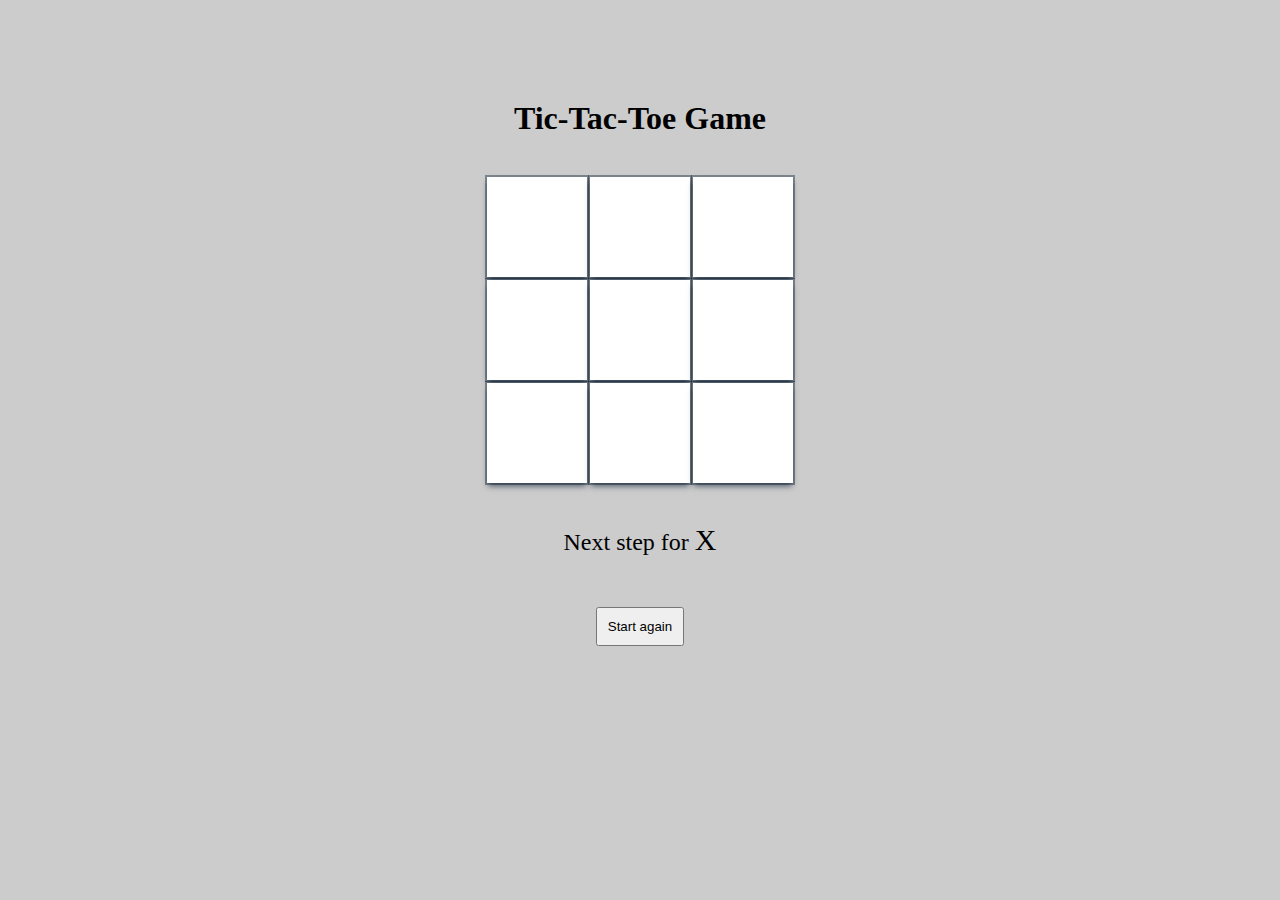
==== index.html @ 7df84c11 "finished my game" ====
<!DOCTYPE html>
<html lang="en">
	<head>
		<meta charset="UTF-8" />
		<meta name="viewport" content="width=device-width, initial-scale=1.0" />
		<meta http-equiv="X-UA-Compatible" content="ie=edge" />
		<title>Tic-Tac-Toe Game</title>
		<link rel="stylesheet" href="./css/styles.css" />
	</head>
	<body>
		<!-- <div class="container"> -->
		<h1 class="title js-title">Tic-Tac-Toe Game</h1>
		<ul class="list js-list">
			<li class="item js-item" data-id="1"></li>
			<li class="item js-item" data-id="2"></li>
			<li class="item js-item" data-id="3"></li>
			<li class="item js-item" data-id="4"></li>
			<li class="item js-item" data-id="5"></li>
			<li class="item js-item" data-id="6"></li>
			<li class="item js-item" data-id="7"></li>
			<li class="item js-item" data-id="8"></li>
			<li class="item js-item" data-id="9"></li>
		</ul>
		<p class="step">
			Next step for
			<span class="player js-player">X</span>
		</p>
		<button class="btn js-btn" type="button">Start again</button>
		<!-- </div> -->
		<script src="./js/index.js" type="module"></script>
	</body>
</html>
---- css/styles.css ----
:root {
	--timing-function: cubic-bezier(0.4, 0, 0.2, 1);
	--animation-duration: 250ms;
}

body {
	background-color: #ccc;
}

ul,
ol {
	list-style: none;
}

a {
	text-decoration: none;
	color: currentColor;
}

ul,
p,
h1,
h2,
h3,
h4,
h5,
h6 {
	margin: 0;
	padding: 0;
}

img {
	display: block;
	max-width: 100%;
	height: auto;
}

body {
	font-family: "Permanent Marker", cursive;
}

.list {
	margin: auto;
	margin-top: 40px;
	margin-bottom: 40px;
	width: 306px;
	display: flex;
	flex-wrap: wrap;
	gap: 3px;
	cursor: pointer;
}

.item {
	display: flex;
	justify-content: center;
	align-items: center;
	width: 100px;
	height: 100px;
	background-color: #fff;
	box-shadow: rgba(6, 24, 44, 0.4) 0px 0px 0px 2px, rgba(6, 24, 44, 0.65) 0px 4px 6px -1px,
		rgba(255, 255, 255, 0.08) 0px 1px 0px inset;

	font-size: 50px;
	font-weight: 500;
}
.title {
	margin-top: 100px;
	text-align: center;
}

.btn {
	display: block;
	padding: 10px;
	margin-top: 50px;
	margin-left: auto;
	margin-right: auto;
	text-align: center;
}
.step {
	font-size: 24px;
	font-weight: 500;
	text-align: center;
}
.player {
	font-size: 30px;
	font-weight: 500;
}
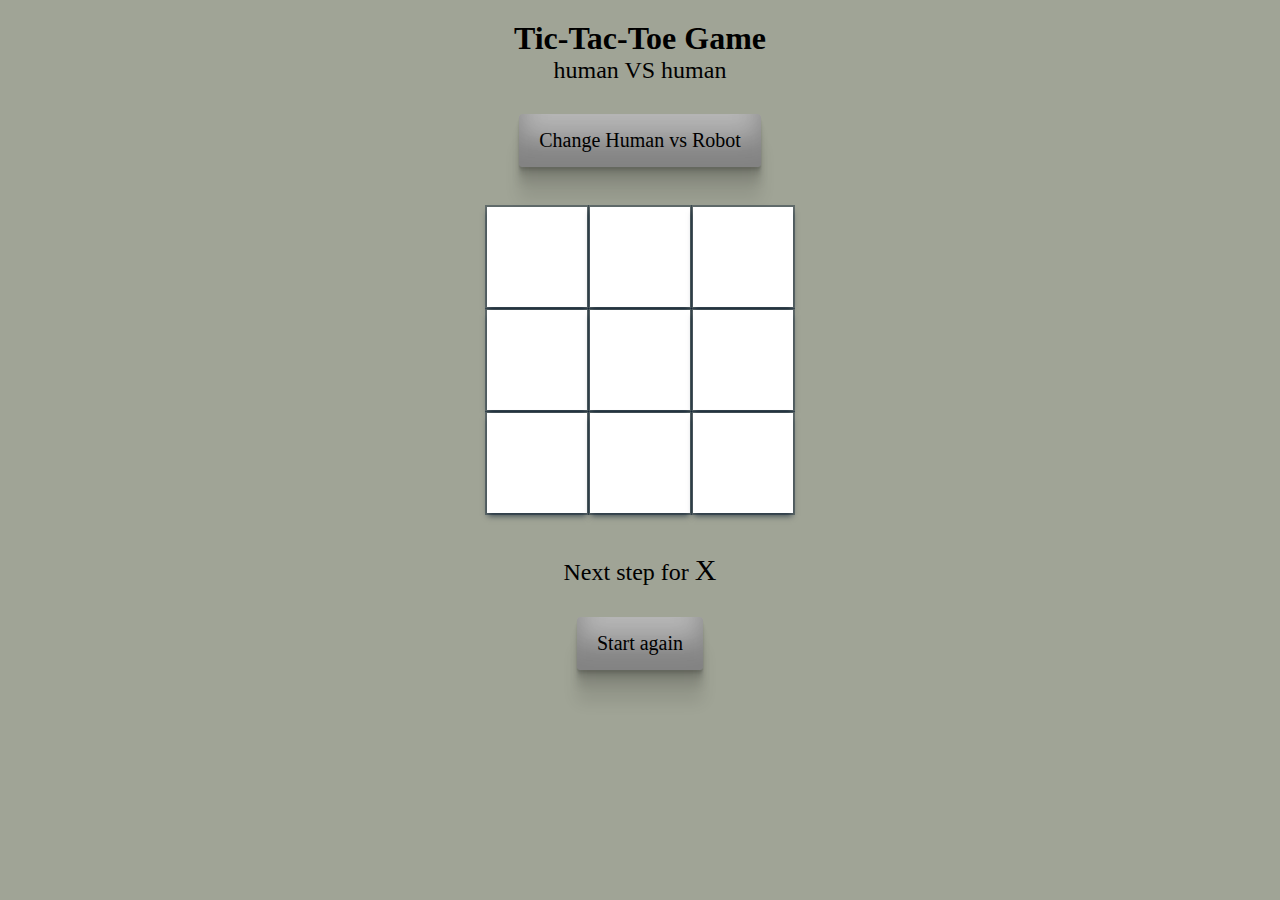
==== commit 2068a2b0: "add nice message Notify" ====
--- a/index.html
+++ b/index.html
@@ -5,11 +5,18 @@
 		<meta name="viewport" content="width=device-width, initial-scale=1.0" />
 		<meta http-equiv="X-UA-Compatible" content="ie=edge" />
 		<title>Tic-Tac-Toe Game</title>
+		<link rel="preconnect" href="https://fonts.googleapis.com" />
+		<link rel="preconnect" href="https://fonts.gstatic.com" crossorigin />
+		<link
+			href="https://fonts.googleapis.com/css2?family=Permanent+Marker&family=Raleway:wght@700&family=Roboto:wght@400;500;700;900&display=swap"
+			rel="stylesheet"
+		/>
 		<link rel="stylesheet" href="./css/styles.css" />
 	</head>
 	<body>
-		<!-- <div class="container"> -->
 		<h1 class="title js-title">Tic-Tac-Toe Game</h1>
+		<p class="step">human VS human</p>
+		<a href="./robot.html" class="btn">Change Human vs Robot</a>
 		<ul class="list js-list">
 			<li class="item js-item" data-id="1"></li>
 			<li class="item js-item" data-id="2"></li>
@@ -26,7 +33,8 @@
 			<span class="player js-player">X</span>
 		</p>
 		<button class="btn js-btn" type="button">Start again</button>
-		<!-- </div> -->
+		<!-- Скрипти -->
+		<script src="./js/notiflix-aio-3.2.5.min.js"></script>
 		<script src="./js/index.js" type="module"></script>
 	</body>
 </html>
--- a/css/styles.css
+++ b/css/styles.css
@@ -4,7 +4,7 @@
 }
 
 body {
-	background-color: #ccc;
+	background-color: rgb(160, 164, 150);
 }
 
 ul,
@@ -12,31 +12,21 @@
 	list-style: none;
 }
 
+ul,
+p,
+h1 {
+	margin: 0;
+	padding: 0;
+}
+
 a {
 	text-decoration: none;
 	color: currentColor;
 }
 
-ul,
-p,
-h1,
-h2,
-h3,
-h4,
-h5,
-h6 {
-	margin: 0;
-	padding: 0;
-}
-
-img {
-	display: block;
-	max-width: 100%;
-	height: auto;
-}
-
 body {
 	font-family: "Permanent Marker", cursive;
+	text-align: center;
 }
 
 .list {
@@ -56,25 +46,36 @@
 	align-items: center;
 	width: 100px;
 	height: 100px;
-	background-color: #fff;
+	background-color: rgb(255, 255, 255);
 	box-shadow: rgba(6, 24, 44, 0.4) 0px 0px 0px 2px, rgba(6, 24, 44, 0.65) 0px 4px 6px -1px,
 		rgba(255, 255, 255, 0.08) 0px 1px 0px inset;
 
-	font-size: 50px;
+	font-size: 60px;
 	font-weight: 500;
 }
 .title {
-	margin-top: 100px;
+	margin-top: 20px;
 	text-align: center;
 }
 
 .btn {
-	display: block;
-	padding: 10px;
-	margin-top: 50px;
-	margin-left: auto;
-	margin-right: auto;
+	display: inline-block;
+	padding: 15px 20px;
+	margin-top: 30px;
 	text-align: center;
+	outline: none;
+	border-radius: 4px;
+	border: transparent;
+	cursor: pointer;
+	font-family: "Permanent Marker", cursive;
+	font-size: 20px;
+	font-weight: 500;
+	letter-spacing: 0.4;
+	background-color: #ccc;
+
+	box-shadow: rgba(0, 0, 0, 0.17) 0px -23px 25px 0px inset, rgba(0, 0, 0, 0.15) 0px -36px 30px 0px inset,
+		rgba(0, 0, 0, 0.1) 0px -79px 40px 0px inset, rgba(0, 0, 0, 0.06) 0px 2px 1px, rgba(0, 0, 0, 0.09) 0px 4px 2px,
+		rgba(0, 0, 0, 0.09) 0px 8px 4px, rgba(0, 0, 0, 0.09) 0px 16px 8px, rgba(0, 0, 0, 0.09) 0px 32px 16px;
 }
 .step {
 	font-size: 24px;
